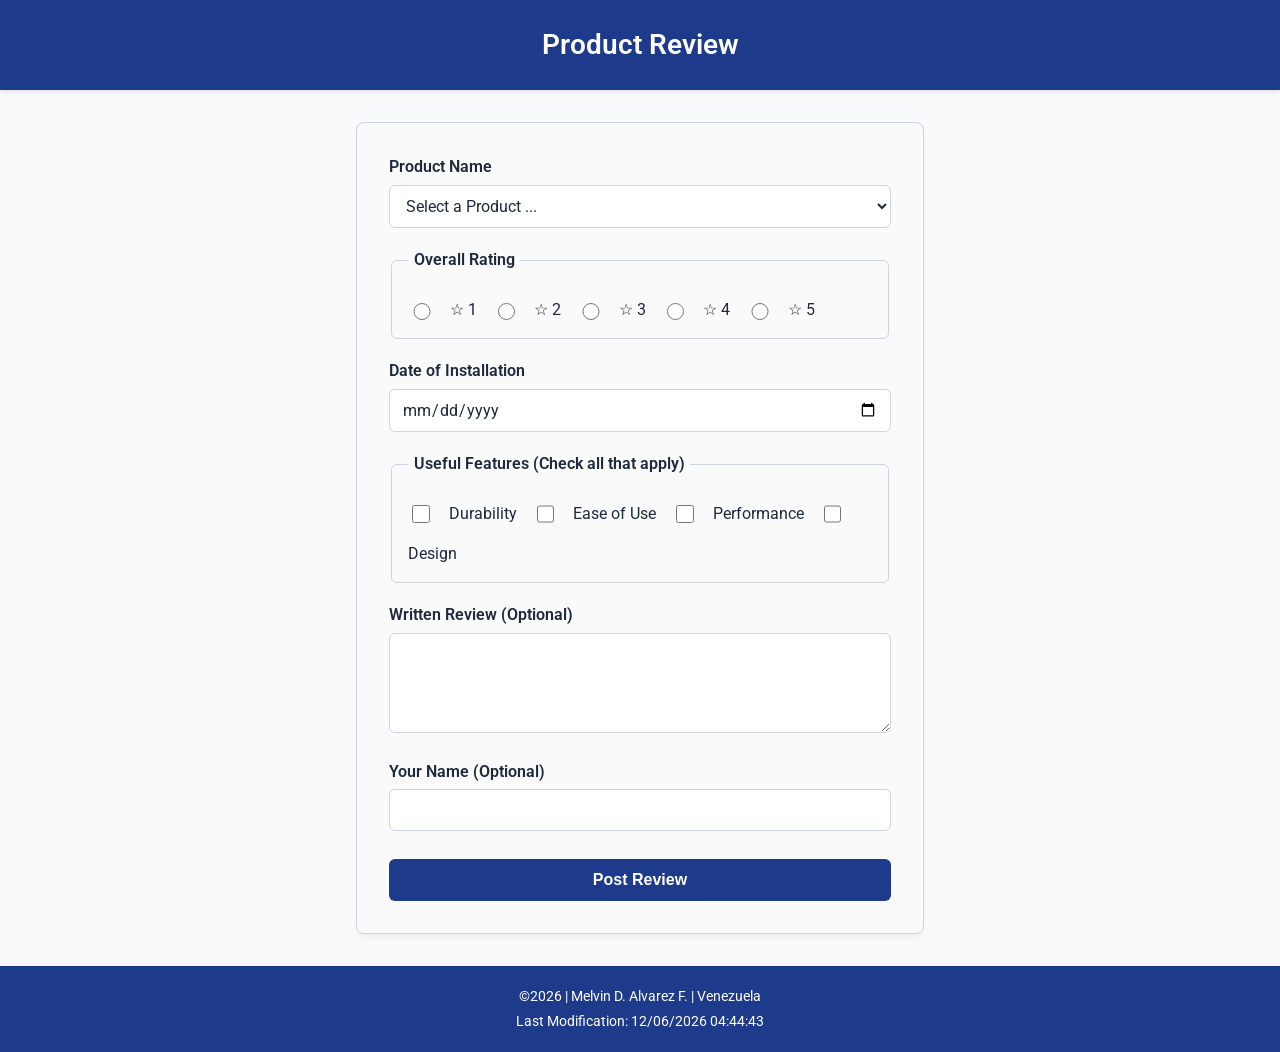
==== form.html @ 2527d695 "Finishing Form Activity" ====
<!DOCTYPE html>
<html lang="en">
<head>
  <meta charset="UTF-8">
  <meta name="viewport" content="width=device-width, initial-scale=1.0">
  <title>WDD 131 - Product Review Form - Melvin Alvarez</title>
  <meta name="description" content="Product review form assignment.">
  <meta name="author" content="Melvin David Alvarez Fernandez">
  <link rel="stylesheet" href="styles/form.css">
  <link rel="preconnect" href="https://fonts.googleapis.com">
  <link rel="preconnect" href="https://fonts.gstatic.com" crossorigin>
  <link href="https://fonts.googleapis.com/css2?family=Roboto:wght@400;500&display=swap" rel="stylesheet">
  <script src="scripts/form.js" defer></script>
</head>
<body>
  <header>
    <h1>Product Review</h1>
  </header>

  <main>
        <form method="get" action="review.html">
            <label for="product">Product Name</label>
            <select id="product" name="product" required>
                <option value="" disabled selected>Select a Product ...</option>
            </select>

            <fieldset>
                <legend>Overall Rating</legend>
                <div class="rating">
                    <input type="radio" id="star1" name="rating" value="1" required>
                    <label for="star1">☆ 1</label>

                    <input type="radio" id="star2" name="rating" value="2" required>
                    <label for="star2">☆ 2</label>

                    <input type="radio" id="star3" name="rating" value="3" required>
                    <label for="star3">☆ 3</label>

                    <input type="radio" id="star4" name="rating" value="4" required>
                    <label for="star4">☆ 4</label>

                    <input type="radio" id="star5" name="rating" value="5" required>
                    <label for="star5">☆ 5</label>
                </div>
            </fieldset>

            <label for="install-date">Date of Installation</label>
            <input type="date" id="install-date" name="installDate" required>

            <fieldset>
                <legend>Useful Features (Check all that apply)</legend>
                <div class="features">
                    <input type="checkbox" id="feature-durability" name="features" value="durability">
                    <label for="feature-durability">Durability</label>

                    <input type="checkbox" id="feature-ease" name="features" value="ease-of-use">
                    <label for="feature-ease">Ease of Use</label>

                    <input type="checkbox" id="feature-performance" name="features" value="performance">
                    <label for="feature-performance">Performance</label>

                    <input type="checkbox" id="feature-design" name="features" value="design">
                    <label for="feature-design">Design</label>
                </div>
            </fieldset>

            <label for="review">Written Review (Optional)</label>
            <textarea id="review" name="review" rows="4"></textarea>

            <label for="username">Your Name (Optional)</label>
            <input type="text" id="username" name="username">

            <input type="submit" value="Post Review">
        </form>
    
  </main>

  <footer>
    <p>
      &copy;<span id="currentyear"></span> | Melvin D. Alvarez F. | Venezuela
    </p>
    <p id="lastModified"></p>
  </footer>
</body>
</html>
---- styles/form.css ----
:root {
    --primary-color: #1e3a8a;
    --primary-hover: #1d4ed8;
    --bg-color: #f8fafc;
    --surface-alt: #fafafa;
    --text-color: #1e293b;
    --text-light: #ffffff;
    --text-muted: #64748b;
    --border-color: #cbd5e1;
    --focus-ring: #93c5fd;
    --shadow-sm: 0 2px 4px rgba(0, 0, 0, 0.1);
    --shadow-md: 0 4px 6px -1px rgba(0, 0, 0, 0.05);
    --font-family: 'Roboto', sans-serif;
}

*, *::before, *::after {
    box-sizing: border-box;
}

body {
    margin: 0;
    padding: 0;
    font-family: var(--font-family);
    background-color: var(--bg-color);
    color: var(--text-color);
    line-height: 1.5;
}

header {
    background-color: var(--primary-color);
    color: var(--text-light);
    text-align: center;
    padding: 1.5rem 1rem;
    box-shadow: var(--shadow-sm);
}

header h1 {
    margin: 0;
    font-size: 1.75rem;
    font-weight: 600;
}

footer {
    background-color: var(--primary-color);
    color: var(--text-light);
    text-align: center;
    padding: 1rem;
    margin-top: 2rem;
    font-size: 0.875rem;
}

footer p {
    margin: 0.25rem 0;
}

main {
    max-width: 600px;
    margin: 2rem auto;
    padding: 0 1rem;
}

form, .confirmation-container {
    background-color: var(--surface-alt);
    padding: 2rem;
    border-radius: 8px;
    border: 1px solid var(--border-color);
    box-shadow: var(--shadow-md);
}

label, legend {
    display: block;
    font-weight: 600;
    margin-bottom: 0.35rem;
    color: var(--text-color);
}

input[type="text"],
input[type="date"],
select,
textarea {
    width: 100%;
    padding: 0.65rem 0.75rem;
    margin-bottom: 1.25rem;
    border: 1px solid var(--border-color);
    border-radius: 6px;
    font-family: inherit;
    font-size: 1rem;
    background-color: var(--text-light);
    color: var(--text-color);
    transition: border-color 0.2s ease, box-shadow 0.2s ease;
}

input[type="text"]:focus, input[type="date"]:focus, select:focus, textarea:focus {
    outline: none;
    border-color: var(--primary-hover);
    box-shadow: 0 0 0 3px var(--focus-ring);
}

textarea {
    resize: vertical;
    min-height: 100px;
}

fieldset {
    border: 1px solid var(--border-color);
    border-radius: 6px;
    padding: 1rem;
    margin-bottom: 1.25rem;
    background-color: var(--surface-alt);
}

legend {
    padding: 0 0.35rem;
}

.rating, .features {
    display: flex;
    flex-wrap: wrap;
    gap: 1rem;
    align-items: center;
    padding-top: 0.25rem;
}

.rating label, .features label {
    font-weight: 400;
    margin-bottom: 0;
    cursor: pointer;
    display: inline-flex;
    align-items: center;
    gap: 0.35rem;
}

input[type="radio"], input[type="checkbox"] {
    width: 1.1rem;
    height: 1.1rem;
    accent-color: var(--primary-hover);
    cursor: pointer;
}

input[type="submit"], .btn {
    display: inline-block;
    width: 100%;
    padding: 0.75rem 1.25rem;
    background-color: var(--primary-color);
    color: var(--text-light);
    font-size: 1rem;
    font-weight: 600;
    text-align: center;
    text-decoration: none;
    border: none;
    border-radius: 6px;
    cursor: pointer;
    transition: background-color 0.2s ease, transform 0.1s ease;
    margin-top: 0.5rem;
}

input[type="submit"]:hover, .btn:hover {
    background-color: var(--primary-hover);
}

input[type="submit"]:active, .btn:active {
    transform: scale(0.99);
}

.confirmation-container {
    text-align: center;
}

.confirmation-container h2 {
    color: var(--primary-color);
    margin-top: 0;
}

.confirmation-container p {
    font-size: 1.1rem;
    color: var(--text-color);
    margin-bottom: 1.5rem;
}

#review-count {
    font-weight: 700;
    color: var(--primary-hover);
    font-size: 1.25rem;
}
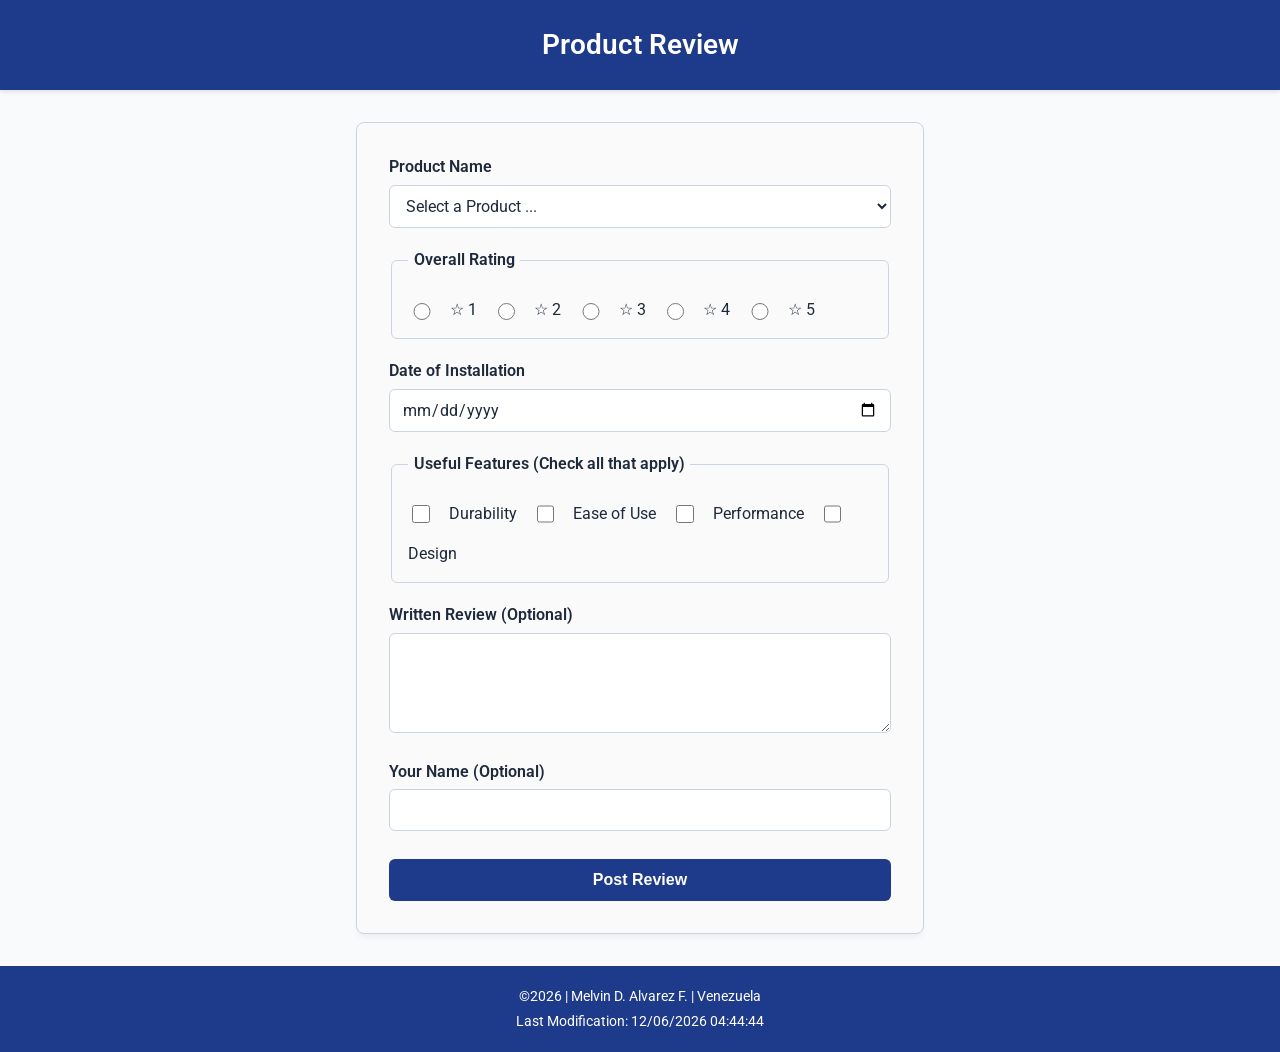
==== commit 77a6b03e: "Fixing minimal things (CSS Media Query and Description)" ====
--- a/form.html
+++ b/form.html
@@ -4,7 +4,7 @@
   <meta charset="UTF-8">
   <meta name="viewport" content="width=device-width, initial-scale=1.0">
   <title>WDD 131 - Product Review Form - Melvin Alvarez</title>
-  <meta name="description" content="Product review form assignment.">
+  <meta name="description" content="Product review form assignment where users can rate products, submit feedback and track submission metrics.">
   <meta name="author" content="Melvin David Alvarez Fernandez">
   <link rel="stylesheet" href="styles/form.css">
   <link rel="preconnect" href="https://fonts.googleapis.com">
--- a/styles/form.css
+++ b/styles/form.css
@@ -181,4 +181,23 @@
     font-weight: 700;
     color: var(--primary-hover);
     font-size: 1.25rem;
+}
+
+@media screen and (max-width: 480px) {
+    main {
+        margin: 1rem auto;
+        padding: 0 0.5rem;
+    }
+
+    form, .confirmation-container {
+        padding: 1.25rem;
+    }
+
+    header h1 {
+        font-size: 1.4rem;
+    }
+
+    .rating, .features {
+        gap: 0.75rem;
+    }
 }
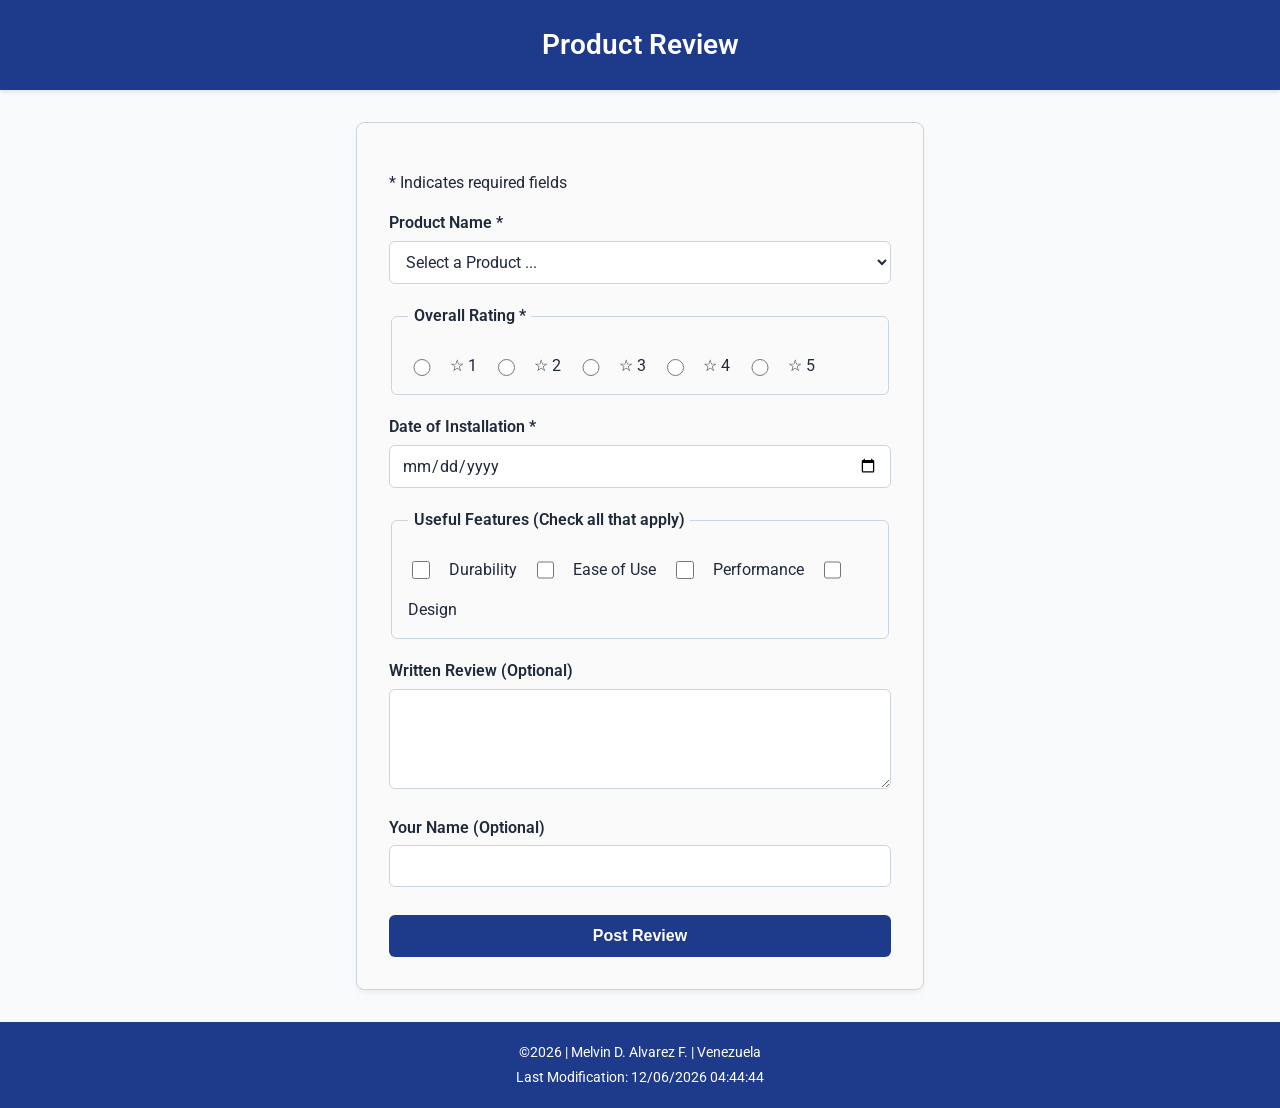
==== commit 5c962027: "Add required indicators to form labels" ====
--- a/form.html
+++ b/form.html
@@ -19,13 +19,14 @@
 
   <main>
         <form method="get" action="review.html">
-            <label for="product">Product Name</label>
+          <p class="required-notice"><span class="required">*</span> Indicates required fields</p>
+            <label for="product">Product Name <span class="required">*</span></label>
             <select id="product" name="product" required>
                 <option value="" disabled selected>Select a Product ...</option>
             </select>
 
             <fieldset>
-                <legend>Overall Rating</legend>
+                <legend>Overall Rating <span class="required">*</span></legend>
                 <div class="rating">
                     <input type="radio" id="star1" name="rating" value="1" required>
                     <label for="star1">☆ 1</label>
@@ -44,7 +45,7 @@
                 </div>
             </fieldset>
 
-            <label for="install-date">Date of Installation</label>
+            <label for="install-date">Date of Installation <span class="required">*</span></label>
             <input type="date" id="install-date" name="installDate" required>
 
             <fieldset>
@@ -82,4 +83,4 @@
     <p id="lastModified"></p>
   </footer>
 </body>
-</html>+</html>
